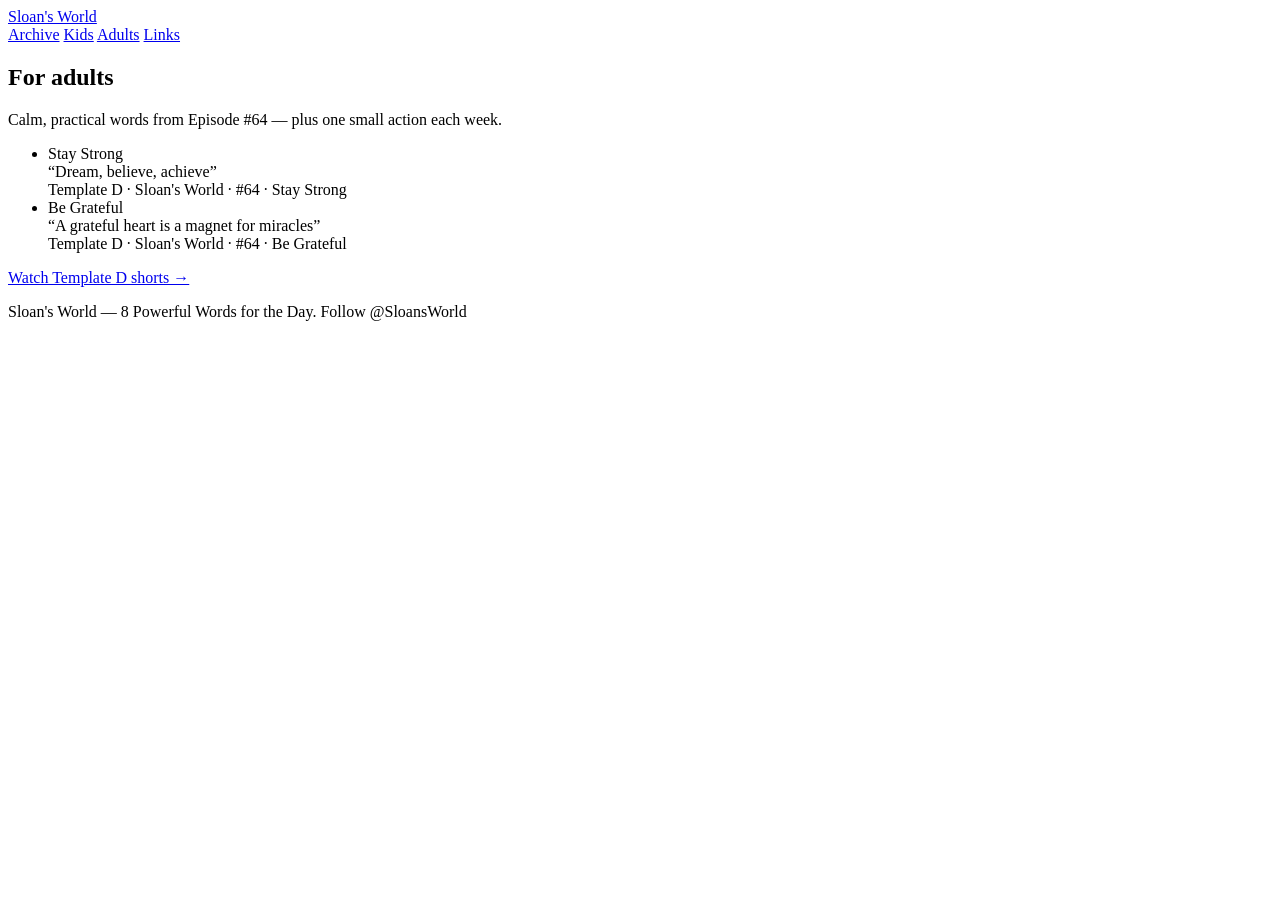
==== adults/index.html @ 8fab8da2 "Deploy Sloan's World static site Co-authored-by: Cursor <cursoragent@cursor.com>" ====
<!DOCTYPE html><html lang="en"> <head><meta charset="utf-8"><meta name="viewport" content="width=device-width, initial-scale=1"><meta name="description" content="Sloan's World — adult pause: stay strong, be grateful."><title>Adults · Sloan&#39;s World</title></head> <body> <header class="site-header"> <div class="inner"> <a class="logo" href="/sloans-world/">Sloan&#39;s World</a> <nav> <a href="/sloans-world/archive/">Archive</a> <a href="/sloans-world/kids/">Kids</a> <a href="/sloans-world/adults/">Adults</a> <a href="/sloans-world/hub/">Links</a> </nav> </div> </header> <main class="wrap">  <section class="hero"> <h1>For adults</h1> <p>Calm, practical words from Episode #64 — plus one small action each week.</p> </section> <ul class="word-list"> <li> <div class="headline">Stay Strong</div> <div class="quote">&ldquo;Dream, believe, achieve&rdquo;</div> <span class="tag">Template D · Sloan&#39;s World · #64 · Stay Strong</span> </li><li> <div class="headline">Be Grateful</div> <div class="quote">&ldquo;A grateful heart is a magnet for miracles&rdquo;</div> <span class="tag">Template D · Sloan&#39;s World · #64 · Be Grateful</span> </li> </ul> <p> <a href="/sloans-world/archive/64/">Watch Template D shorts →</a> </p>  </main> <footer class="wrap site-footer"> <p>Sloan&#39;s World — 8 Powerful Words for the Day. Follow @SloansWorld</p> </footer> </body></html>
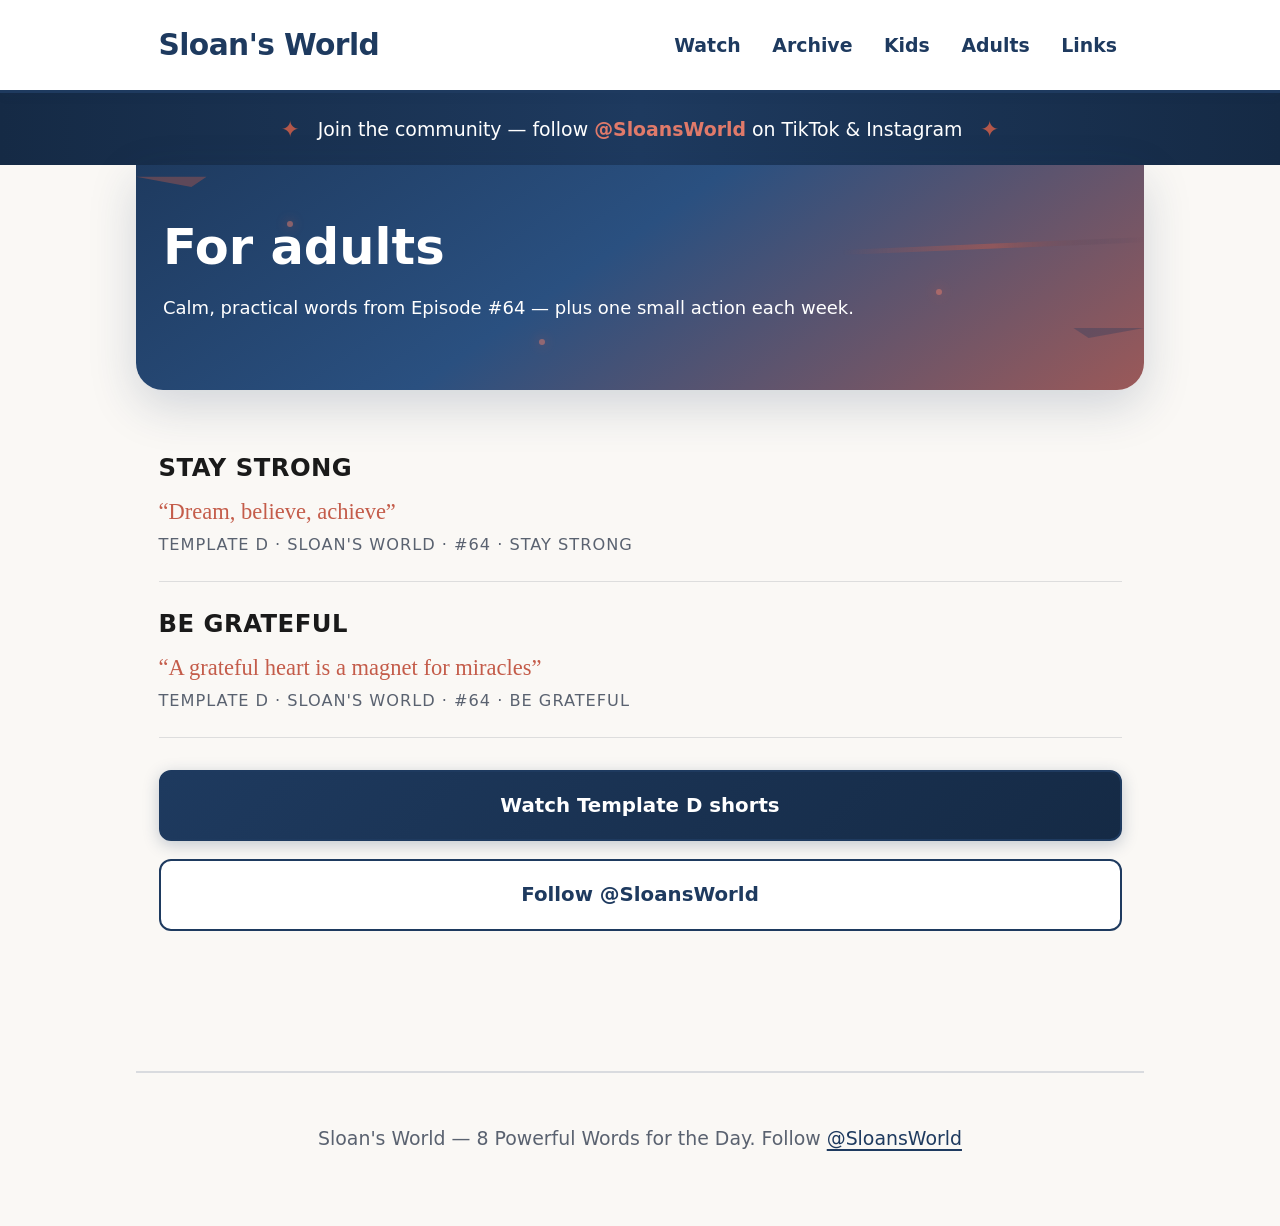
==== commit dc313b9c: "Deploy redesigned site (mobile-first video, influencer UI) Co-authored-by: Cursor <cursoragent@curso" ====
--- a/adults/index.html
+++ b/adults/index.html
@@ -1 +1,3 @@
-<!DOCTYPE html><html lang="en"> <head><meta charset="utf-8"><meta name="viewport" content="width=device-width, initial-scale=1"><meta name="description" content="Sloan's World — adult pause: stay strong, be grateful."><title>Adults · Sloan&#39;s World</title></head> <body> <header class="site-header"> <div class="inner"> <a class="logo" href="/sloans-world/">Sloan&#39;s World</a> <nav> <a href="/sloans-world/archive/">Archive</a> <a href="/sloans-world/kids/">Kids</a> <a href="/sloans-world/adults/">Adults</a> <a href="/sloans-world/hub/">Links</a> </nav> </div> </header> <main class="wrap">  <section class="hero"> <h1>For adults</h1> <p>Calm, practical words from Episode #64 — plus one small action each week.</p> </section> <ul class="word-list"> <li> <div class="headline">Stay Strong</div> <div class="quote">&ldquo;Dream, believe, achieve&rdquo;</div> <span class="tag">Template D · Sloan&#39;s World · #64 · Stay Strong</span> </li><li> <div class="headline">Be Grateful</div> <div class="quote">&ldquo;A grateful heart is a magnet for miracles&rdquo;</div> <span class="tag">Template D · Sloan&#39;s World · #64 · Be Grateful</span> </li> </ul> <p> <a href="/sloans-world/archive/64/">Watch Template D shorts →</a> </p>  </main> <footer class="wrap site-footer"> <p>Sloan&#39;s World — 8 Powerful Words for the Day. Follow @SloansWorld</p> </footer> </body></html>+<!DOCTYPE html><html lang="en"> <head><meta charset="utf-8"><meta name="viewport" content="width=device-width, initial-scale=1, viewport-fit=cover"><meta name="description" content="Sloan's World — adult pause: stay strong, be grateful."><meta name="theme-color" content="#1E3A5F"><title>Adults · Sloan&#39;s World</title><link rel="stylesheet" href="/_astro/adults.B_kPYeki.css"></head> <body> <header class="site-header"> <div class="inner"> <a class="logo" href="/">Sloan&#39;s World</a> <nav aria-label="Main"> <a href="/watch/">Watch</a> <a href="/archive/">Archive</a> <a href="/kids/">Kids</a> <a href="/adults/">Adults</a> <a href="/hub/">Links</a> </nav> </div> </header> <div class="social-proof"> <span class="social-proof__icon" aria-hidden="true">✦</span> <p class="social-proof__text">
+Join the community — follow <strong>@SloansWorld</strong> on TikTok &amp; Instagram
+</p> <span class="social-proof__icon" aria-hidden="true">✦</span> </div> <main class="wrap">  <div class="hero-banner"> <div class="hero-decor" aria-hidden="true"> <svg class="hero-decor__svg" viewBox="0 0 400 200" preserveAspectRatio="xMidYMid slice"> <defs> <linearGradient id="streakGrad" x1="0%" y1="0%" x2="100%" y2="0%"> <stop offset="0%" stop-color="#C45C4A" stop-opacity="0"></stop> <stop offset="50%" stop-color="#C45C4A" stop-opacity="0.85"></stop> <stop offset="100%" stop-color="#1E3A5F" stop-opacity="0"></stop> </linearGradient> </defs> <g class="hero-decor__streak hero-decor__streak--1"> <line x1="0" y1="40" x2="120" y2="38" stroke="url(#streakGrad)" stroke-width="3" stroke-linecap="round"></line> </g> <g class="hero-decor__streak hero-decor__streak--2"> <line x1="280" y1="90" x2="400" y2="85" stroke="url(#streakGrad)" stroke-width="2" stroke-linecap="round"></line> </g> <g class="hero-decor__streak hero-decor__streak--3"> <line x1="50" y1="150" x2="180" y2="148" stroke="url(#streakGrad)" stroke-width="2.5" stroke-linecap="round"></line> </g> <g class="hero-decor__jet hero-decor__jet--1"> <path d="M0 60 L28 60 L22 56 L28 60 L22 64 Z" fill="#C45C4A" opacity="0.7"></path> </g> <g class="hero-decor__jet hero-decor__jet--2"> <path d="M400 120 L372 120 L378 116 L372 120 L378 124 Z" fill="#1E3A5F" opacity="0.55"></path> </g> <g class="hero-decor__missile hero-decor__missile--1"> <ellipse cx="200" cy="30" rx="8" ry="3" fill="#C45C4A" opacity="0.5"></ellipse> <line x1="192" y1="30" x2="160" y2="32" stroke="#C45C4A" stroke-width="1.5" opacity="0.4"></line> </g> <g class="hero-decor__missile hero-decor__missile--2"> <ellipse cx="320" cy="170" rx="7" ry="2.5" fill="#1E3A5F" opacity="0.45"></ellipse> <line x1="313" y1="170" x2="285" y2="168" stroke="#1E3A5F" stroke-width="1.5" opacity="0.35"></line> </g> </svg> <span class="hero-decor__spark hero-decor__spark--1"></span> <span class="hero-decor__spark hero-decor__spark--2"></span> <span class="hero-decor__spark hero-decor__spark--3"></span> </div> <section class="hero"> <h1>For adults</h1> <p>Calm, practical words from Episode #64 — plus one small action each week.</p> </section> </div> <ul class="word-list"> <li> <div class="headline">Stay Strong</div> <div class="quote">&ldquo;Dream, believe, achieve&rdquo;</div> <span class="tag">Template D · Sloan&#39;s World · #64 · Stay Strong</span> </li><li> <div class="headline">Be Grateful</div> <div class="quote">&ldquo;A grateful heart is a magnet for miracles&rdquo;</div> <span class="tag">Template D · Sloan&#39;s World · #64 · Be Grateful</span> </li> </ul> <div class="btn-row"> <a class="btn btn-primary" href="/archive/64/">Watch Template D shorts</a> <a class="btn btn-secondary" href="/hub/">Follow @SloansWorld</a> </div>  </main> <footer class="wrap site-footer"> <p> Sloan&#39;s World — 8 Powerful Words for the Day. Follow  <a href="https://tiktok.com/@SloansWorld"> @SloansWorld </a> </p> </footer> </body></html>
--- a/_astro/adults.B_kPYeki.css
+++ b/_astro/adults.B_kPYeki.css
@@ -0,0 +1 @@
+:root{--navy: #1e3a5f;--navy-deep: #152a45;--coral: #c45c4a;--coral-light: #e07a6a;--board: #faf8f5;--ink: #1a1a1a;--muted: #5a6270;--white: #ffffff;--shadow: 0 8px 32px rgba(30, 58, 95, .12);--shadow-lg: 0 16px 48px rgba(30, 58, 95, .18);--font-sans: system-ui, -apple-system, "Segoe UI", Roboto, sans-serif;--font-hand: "Segoe Print", "Bradley Hand", cursive;--font-size-base: 1.125rem;--touch-min: 3rem;--video-max-w: min(100%, 28rem);--video-aspect: 9 / 16;--safe-top: env(safe-area-inset-top, 0px);--safe-bottom: env(safe-area-inset-bottom, 0px);--safe-left: env(safe-area-inset-left, 0px);--safe-right: env(safe-area-inset-right, 0px);--wrap-max: 56rem}*,*:before,*:after{box-sizing:border-box}html{font-family:var(--font-sans);font-size:var(--font-size-base);color:var(--ink);background:var(--board);line-height:1.6;-webkit-text-size-adjust:100%}body{margin:0;min-height:100vh;min-height:100dvh;padding-left:var(--safe-left);padding-right:var(--safe-right)}a{color:var(--navy);text-decoration-thickness:2px;text-underline-offset:4px}a:hover{color:var(--coral)}.wrap{max-width:var(--wrap-max);margin:0 auto;padding:1.75rem 1.25rem calc(3rem + var(--safe-bottom));padding-left:max(1.25rem,var(--safe-left));padding-right:max(1.25rem,var(--safe-right))}.site-header{position:sticky;top:0;z-index:100;padding-top:var(--safe-top);background:#ffffffeb;backdrop-filter:blur(12px);border-bottom:3px solid var(--navy);box-shadow:0 2px 12px #1e3a5f0f}.site-header .inner{max-width:var(--wrap-max);margin:0 auto;display:flex;flex-wrap:wrap;align-items:center;justify-content:space-between;gap:.75rem 1rem;padding:1rem 1.25rem;padding-left:max(1.25rem,var(--safe-left));padding-right:max(1.25rem,var(--safe-right))}.logo{font-size:clamp(1.35rem,4vw,1.65rem);font-weight:800;color:var(--navy);text-decoration:none;letter-spacing:-.02em}nav{display:flex;flex-wrap:wrap;gap:.5rem 1.25rem;font-size:1.05rem}nav a{text-decoration:none;font-weight:700;padding:.5rem .25rem;min-height:var(--touch-min);display:inline-flex;align-items:center}.social-proof{display:flex;align-items:center;justify-content:center;flex-wrap:wrap;gap:.75rem 1rem;padding:1rem 1.25rem;background:linear-gradient(90deg,var(--navy-deep),var(--navy),var(--navy-deep));color:var(--white);text-align:center;font-size:1.05rem}.social-proof__text{margin:0}.social-proof__text strong{color:var(--coral-light)}.social-proof__icon{font-size:1.25rem;color:var(--coral);opacity:.9}.hero-banner{position:relative;overflow:hidden;margin:-1.75rem -1.25rem 2rem;margin-left:calc(-1*max(1.25rem,var(--safe-left)));margin-right:calc(-1*max(1.25rem,var(--safe-right)));padding:2.5rem 1.5rem 2.75rem;background:linear-gradient(145deg,var(--navy) 0%,#2a5080 45%,var(--coral) 120%);color:var(--white);border-radius:0 0 1.5rem 1.5rem;box-shadow:var(--shadow-lg)}.hero-banner .hero h1,.hero-banner h1{font-size:clamp(2rem,6vw,2.75rem);margin:.5rem 0 .35rem;color:var(--white);line-height:1.15;font-weight:800}.hero-banner .tag,.hero-banner .episode-badge{color:#ffffffeb}.hero-banner .episode-badge{background:var(--coral);font-size:.95rem;padding:.35rem .85rem}.hero{margin:2rem 0;position:relative;z-index:1}.hero h1{font-size:clamp(1.85rem,5vw,2.5rem);color:var(--navy);margin:0 0 .5rem;font-weight:800;line-height:1.2}.hero-banner .hero{margin:0}.hero-decor{position:absolute;inset:0;pointer-events:none;opacity:.55}.hero-decor__svg{width:100%;height:100%}.hero-decor__streak--1{animation:streak-drift 8s ease-in-out infinite}.hero-decor__streak--2{animation:streak-drift 11s ease-in-out infinite reverse}.hero-decor__streak--3{animation:streak-drift 9s ease-in-out infinite 1s}.hero-decor__jet--1{animation:jet-fly 14s linear infinite}.hero-decor__jet--2{animation:jet-fly-rev 18s linear infinite}.hero-decor__missile--1{animation:missile-glide 12s ease-in-out infinite}.hero-decor__missile--2{animation:missile-glide 15s ease-in-out infinite 2s reverse}.hero-decor__spark{position:absolute;width:6px;height:6px;border-radius:50%;background:var(--coral-light);box-shadow:0 0 12px var(--coral)}.hero-decor__spark--1{top:25%;left:15%;animation:spark-pulse 3s ease-in-out infinite}.hero-decor__spark--2{top:55%;right:20%;animation:spark-pulse 4s ease-in-out infinite .5s}.hero-decor__spark--3{bottom:20%;left:40%;animation:spark-pulse 3.5s ease-in-out infinite 1s}@keyframes streak-drift{0%,to{transform:translate(0);opacity:.4}50%{transform:translate(24px);opacity:1}}@keyframes jet-fly{0%{transform:translate(-40px)}to{transform:translate(440px)}}@keyframes jet-fly-rev{0%{transform:translate(40px)}to{transform:translate(-440px)}}@keyframes missile-glide{0%,to{transform:translate(0) rotate(0)}50%{transform:translate(30px,-8px) rotate(2deg)}}@keyframes spark-pulse{0%,to{opacity:.3;transform:scale(.8)}50%{opacity:1;transform:scale(1.2)}}@media(prefers-reduced-motion:reduce){.hero-decor__streak,.hero-decor__jet,.hero-decor__missile,.hero-decor__spark{animation:none!important}}.episode-badge{display:inline-block;background:var(--navy);color:#fff;padding:.35rem .85rem;border-radius:6px;font-size:.95rem;font-weight:700;letter-spacing:.04em}.section-gradient{background:linear-gradient(180deg,var(--white) 0%,var(--board) 100%);margin:2rem -1.25rem;margin-left:calc(-1*max(1.25rem,var(--safe-left)));margin-right:calc(-1*max(1.25rem,var(--safe-right)));padding:2rem max(1.25rem,var(--safe-left));border-radius:1rem}.episode-grid{display:grid;grid-template-columns:1fr;gap:1.25rem;margin:1.5rem 0;list-style:none;padding:0}@media(min-width:390px){.episode-grid{grid-template-columns:repeat(auto-fill,minmax(min(100%,18rem),1fr))}}.episode-card{background:var(--white);border-radius:14px;border:2px solid rgba(30,58,95,.12);box-shadow:var(--shadow);padding:1.35rem 1.25rem;transition:transform .2s ease,box-shadow .2s ease}.episode-card:hover{transform:translateY(-3px);box-shadow:var(--shadow-lg);border-color:var(--coral)}.episode-card a{text-decoration:none;font-size:1.2rem}.episode-card .tag{margin-top:.5rem;font-size:.9rem}.board-img{width:100%;border-radius:14px;border:4px solid var(--navy);background:#e8e4df;min-height:220px;object-fit:cover;box-shadow:var(--shadow)}.video-frame{margin:0 auto 1.75rem;max-width:var(--video-max-w)}.video-frame__aspect{position:relative;width:100%;aspect-ratio:var(--video-aspect);max-height:min(85dvh,calc(100dvh - var(--safe-top) - var(--safe-bottom) - 8rem));margin:0 auto;border-radius:16px;overflow:hidden;border:4px solid var(--navy);background:#0a0a0a;box-shadow:var(--shadow-lg)}.video-frame__video{position:absolute;inset:0;width:100%;height:100%;object-fit:contain}.video-frame[data-fit=cover] .video-frame__video{object-fit:cover}.video-frame__caption{margin-top:.75rem;text-align:center;font-size:1.05rem;font-weight:700;color:var(--navy)}.shorts-grid{display:grid;grid-template-columns:1fr;gap:1.5rem;margin-top:1.25rem}@media(min-width:390px){.shorts-grid{grid-template-columns:repeat(auto-fill,minmax(min(100%,16rem),1fr))}}@media(min-width:768px){.video-frame{max-width:min(28rem,100%)}}.word-list{list-style:none;padding:0;margin:1.5rem 0}.word-list li{padding:1.25rem 0;border-bottom:1px solid #ddd}.word-list .headline{font-size:1.35rem;font-weight:800;text-transform:uppercase;color:var(--ink);letter-spacing:.02em}.word-list .quote{font-family:var(--font-hand);color:var(--coral);font-size:1.25rem;margin-top:.35rem}.tag{font-size:.9rem;text-transform:uppercase;letter-spacing:.06em;color:var(--muted)}h2{font-size:clamp(1.4rem,4vw,1.75rem);color:var(--navy);margin-top:2rem}.btn-row{display:flex;flex-direction:column;gap:1rem;margin:1.75rem 0}.btn{display:flex;align-items:center;justify-content:center;text-align:center;padding:1rem 1.25rem;min-height:var(--touch-min);border-radius:12px;font-weight:700;font-size:1.1rem;text-decoration:none;border:2px solid var(--navy);transition:transform .15s ease,background .15s ease}.btn:active{transform:scale(.98)}.btn-primary{background:linear-gradient(135deg,var(--navy),var(--navy-deep));color:#fff;border-color:var(--navy);box-shadow:0 4px 16px #1e3a5f40}.btn-primary:hover{background:var(--coral);border-color:var(--coral);color:#fff}.btn-secondary{background:#fff;color:var(--navy)}.btn-secondary:hover{background:var(--board);color:var(--coral)}.hub .btn{font-size:1.12rem}.hub-links{display:flex;flex-direction:column;gap:1rem}.hub-links .btn:before{margin-right:.5rem;font-size:1.35rem}.hub-links .btn--watch:before{content:"▶"}.hub-links .btn--social:before{content:"★"}footer.site-footer{margin-top:3rem;padding-top:1.75rem;border-top:2px solid rgba(30,58,95,.15);font-size:1.05rem;color:var(--muted);text-align:center}.community{font-style:italic;background:#fff;padding:1.5rem 1.35rem;border-left:5px solid var(--coral);margin:1.75rem 0;border-radius:0 12px 12px 0;font-size:1.12rem;box-shadow:var(--shadow)}@media(min-width:390px)and (max-width:430px){:root{--font-size-base: 1.125rem}.video-frame__aspect{max-height:min(78dvh,720px)}}
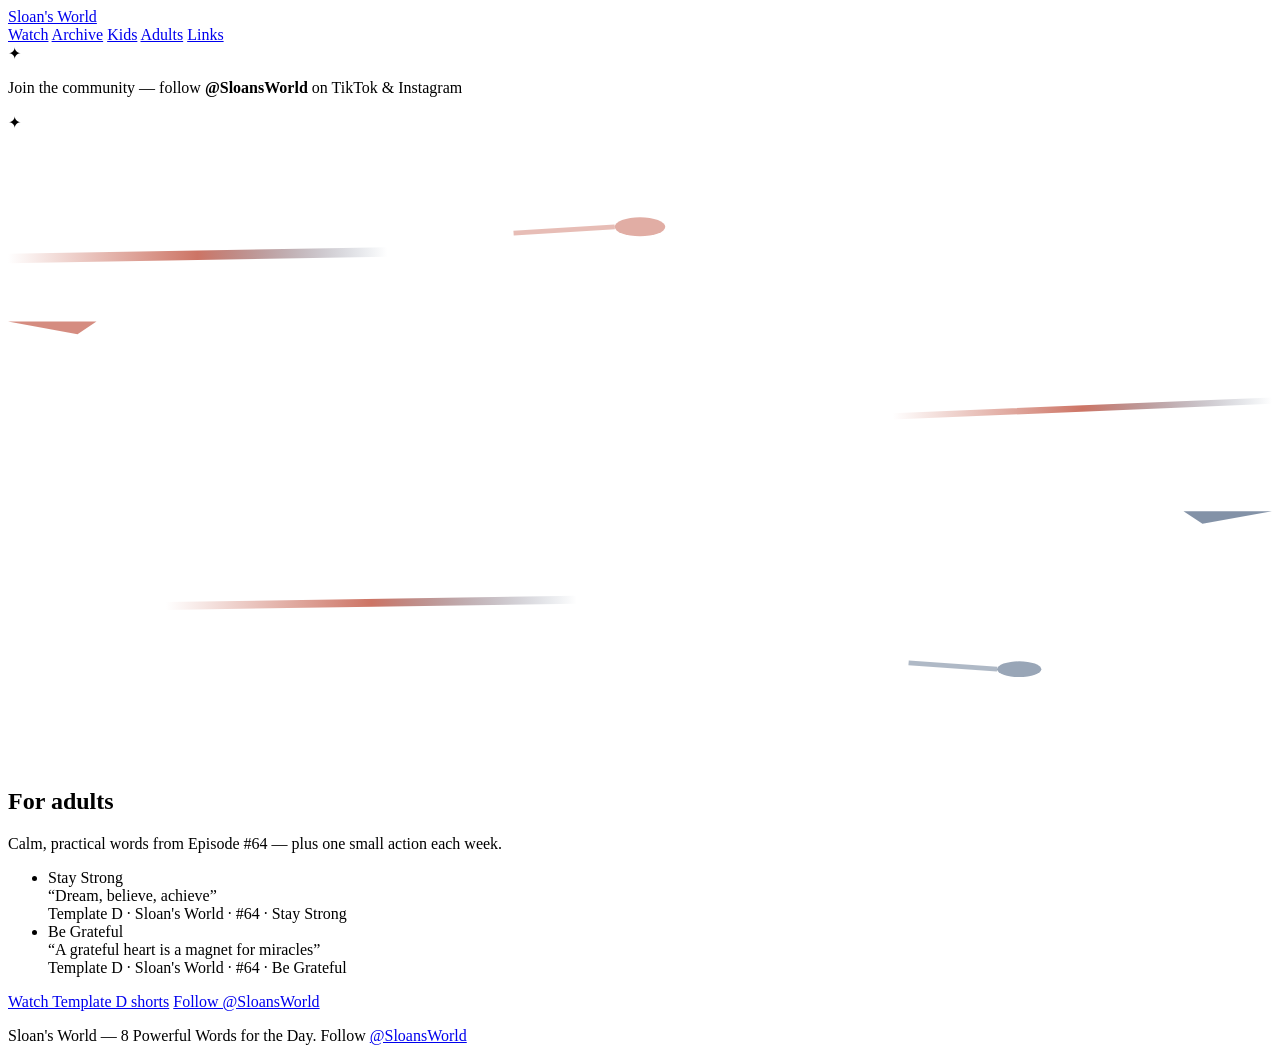
==== commit f11b37bb: "Rebuild static site with Episode 64 video assets on GitHub Pages paths." ====
--- a/adults/index.html
+++ b/adults/index.html
@@ -1,3 +1,3 @@
-<!DOCTYPE html><html lang="en"> <head><meta charset="utf-8"><meta name="viewport" content="width=device-width, initial-scale=1, viewport-fit=cover"><meta name="description" content="Sloan's World — adult pause: stay strong, be grateful."><meta name="theme-color" content="#1E3A5F"><title>Adults · Sloan&#39;s World</title><link rel="stylesheet" href="/_astro/adults.B_kPYeki.css"></head> <body> <header class="site-header"> <div class="inner"> <a class="logo" href="/">Sloan&#39;s World</a> <nav aria-label="Main"> <a href="/watch/">Watch</a> <a href="/archive/">Archive</a> <a href="/kids/">Kids</a> <a href="/adults/">Adults</a> <a href="/hub/">Links</a> </nav> </div> </header> <div class="social-proof"> <span class="social-proof__icon" aria-hidden="true">✦</span> <p class="social-proof__text">
+<!DOCTYPE html><html lang="en"> <head><meta charset="utf-8"><meta name="viewport" content="width=device-width, initial-scale=1, viewport-fit=cover"><meta name="description" content="Sloan's World — adult pause: stay strong, be grateful."><meta name="theme-color" content="#1E3A5F"><title>Adults · Sloan&#39;s World</title><link rel="stylesheet" href="/sloans-world/_astro/adults.B_kPYeki.css"></head> <body> <header class="site-header"> <div class="inner"> <a class="logo" href="/sloans-world/">Sloan&#39;s World</a> <nav aria-label="Main"> <a href="/sloans-world/watch/">Watch</a> <a href="/sloans-world/archive/">Archive</a> <a href="/sloans-world/kids/">Kids</a> <a href="/sloans-world/adults/">Adults</a> <a href="/sloans-world/hub/">Links</a> </nav> </div> </header> <div class="social-proof"> <span class="social-proof__icon" aria-hidden="true">✦</span> <p class="social-proof__text">
 Join the community — follow <strong>@SloansWorld</strong> on TikTok &amp; Instagram
-</p> <span class="social-proof__icon" aria-hidden="true">✦</span> </div> <main class="wrap">  <div class="hero-banner"> <div class="hero-decor" aria-hidden="true"> <svg class="hero-decor__svg" viewBox="0 0 400 200" preserveAspectRatio="xMidYMid slice"> <defs> <linearGradient id="streakGrad" x1="0%" y1="0%" x2="100%" y2="0%"> <stop offset="0%" stop-color="#C45C4A" stop-opacity="0"></stop> <stop offset="50%" stop-color="#C45C4A" stop-opacity="0.85"></stop> <stop offset="100%" stop-color="#1E3A5F" stop-opacity="0"></stop> </linearGradient> </defs> <g class="hero-decor__streak hero-decor__streak--1"> <line x1="0" y1="40" x2="120" y2="38" stroke="url(#streakGrad)" stroke-width="3" stroke-linecap="round"></line> </g> <g class="hero-decor__streak hero-decor__streak--2"> <line x1="280" y1="90" x2="400" y2="85" stroke="url(#streakGrad)" stroke-width="2" stroke-linecap="round"></line> </g> <g class="hero-decor__streak hero-decor__streak--3"> <line x1="50" y1="150" x2="180" y2="148" stroke="url(#streakGrad)" stroke-width="2.5" stroke-linecap="round"></line> </g> <g class="hero-decor__jet hero-decor__jet--1"> <path d="M0 60 L28 60 L22 56 L28 60 L22 64 Z" fill="#C45C4A" opacity="0.7"></path> </g> <g class="hero-decor__jet hero-decor__jet--2"> <path d="M400 120 L372 120 L378 116 L372 120 L378 124 Z" fill="#1E3A5F" opacity="0.55"></path> </g> <g class="hero-decor__missile hero-decor__missile--1"> <ellipse cx="200" cy="30" rx="8" ry="3" fill="#C45C4A" opacity="0.5"></ellipse> <line x1="192" y1="30" x2="160" y2="32" stroke="#C45C4A" stroke-width="1.5" opacity="0.4"></line> </g> <g class="hero-decor__missile hero-decor__missile--2"> <ellipse cx="320" cy="170" rx="7" ry="2.5" fill="#1E3A5F" opacity="0.45"></ellipse> <line x1="313" y1="170" x2="285" y2="168" stroke="#1E3A5F" stroke-width="1.5" opacity="0.35"></line> </g> </svg> <span class="hero-decor__spark hero-decor__spark--1"></span> <span class="hero-decor__spark hero-decor__spark--2"></span> <span class="hero-decor__spark hero-decor__spark--3"></span> </div> <section class="hero"> <h1>For adults</h1> <p>Calm, practical words from Episode #64 — plus one small action each week.</p> </section> </div> <ul class="word-list"> <li> <div class="headline">Stay Strong</div> <div class="quote">&ldquo;Dream, believe, achieve&rdquo;</div> <span class="tag">Template D · Sloan&#39;s World · #64 · Stay Strong</span> </li><li> <div class="headline">Be Grateful</div> <div class="quote">&ldquo;A grateful heart is a magnet for miracles&rdquo;</div> <span class="tag">Template D · Sloan&#39;s World · #64 · Be Grateful</span> </li> </ul> <div class="btn-row"> <a class="btn btn-primary" href="/archive/64/">Watch Template D shorts</a> <a class="btn btn-secondary" href="/hub/">Follow @SloansWorld</a> </div>  </main> <footer class="wrap site-footer"> <p> Sloan&#39;s World — 8 Powerful Words for the Day. Follow  <a href="https://tiktok.com/@SloansWorld"> @SloansWorld </a> </p> </footer> </body></html>+</p> <span class="social-proof__icon" aria-hidden="true">✦</span> </div> <main class="wrap">  <div class="hero-banner"> <div class="hero-decor" aria-hidden="true"> <svg class="hero-decor__svg" viewBox="0 0 400 200" preserveAspectRatio="xMidYMid slice"> <defs> <linearGradient id="streakGrad" x1="0%" y1="0%" x2="100%" y2="0%"> <stop offset="0%" stop-color="#C45C4A" stop-opacity="0"></stop> <stop offset="50%" stop-color="#C45C4A" stop-opacity="0.85"></stop> <stop offset="100%" stop-color="#1E3A5F" stop-opacity="0"></stop> </linearGradient> </defs> <g class="hero-decor__streak hero-decor__streak--1"> <line x1="0" y1="40" x2="120" y2="38" stroke="url(#streakGrad)" stroke-width="3" stroke-linecap="round"></line> </g> <g class="hero-decor__streak hero-decor__streak--2"> <line x1="280" y1="90" x2="400" y2="85" stroke="url(#streakGrad)" stroke-width="2" stroke-linecap="round"></line> </g> <g class="hero-decor__streak hero-decor__streak--3"> <line x1="50" y1="150" x2="180" y2="148" stroke="url(#streakGrad)" stroke-width="2.5" stroke-linecap="round"></line> </g> <g class="hero-decor__jet hero-decor__jet--1"> <path d="M0 60 L28 60 L22 56 L28 60 L22 64 Z" fill="#C45C4A" opacity="0.7"></path> </g> <g class="hero-decor__jet hero-decor__jet--2"> <path d="M400 120 L372 120 L378 116 L372 120 L378 124 Z" fill="#1E3A5F" opacity="0.55"></path> </g> <g class="hero-decor__missile hero-decor__missile--1"> <ellipse cx="200" cy="30" rx="8" ry="3" fill="#C45C4A" opacity="0.5"></ellipse> <line x1="192" y1="30" x2="160" y2="32" stroke="#C45C4A" stroke-width="1.5" opacity="0.4"></line> </g> <g class="hero-decor__missile hero-decor__missile--2"> <ellipse cx="320" cy="170" rx="7" ry="2.5" fill="#1E3A5F" opacity="0.45"></ellipse> <line x1="313" y1="170" x2="285" y2="168" stroke="#1E3A5F" stroke-width="1.5" opacity="0.35"></line> </g> </svg> <span class="hero-decor__spark hero-decor__spark--1"></span> <span class="hero-decor__spark hero-decor__spark--2"></span> <span class="hero-decor__spark hero-decor__spark--3"></span> </div> <section class="hero"> <h1>For adults</h1> <p>Calm, practical words from Episode #64 — plus one small action each week.</p> </section> </div> <ul class="word-list"> <li> <div class="headline">Stay Strong</div> <div class="quote">&ldquo;Dream, believe, achieve&rdquo;</div> <span class="tag">Template D · Sloan&#39;s World · #64 · Stay Strong</span> </li><li> <div class="headline">Be Grateful</div> <div class="quote">&ldquo;A grateful heart is a magnet for miracles&rdquo;</div> <span class="tag">Template D · Sloan&#39;s World · #64 · Be Grateful</span> </li> </ul> <div class="btn-row"> <a class="btn btn-primary" href="/sloans-world/archive/64/">Watch Template D shorts</a> <a class="btn btn-secondary" href="/sloans-world/hub/">Follow @SloansWorld</a> </div>  </main> <footer class="wrap site-footer"> <p> Sloan&#39;s World — 8 Powerful Words for the Day. Follow  <a href="https://tiktok.com/@SloansWorld"> @SloansWorld </a> </p> </footer> </body></html>
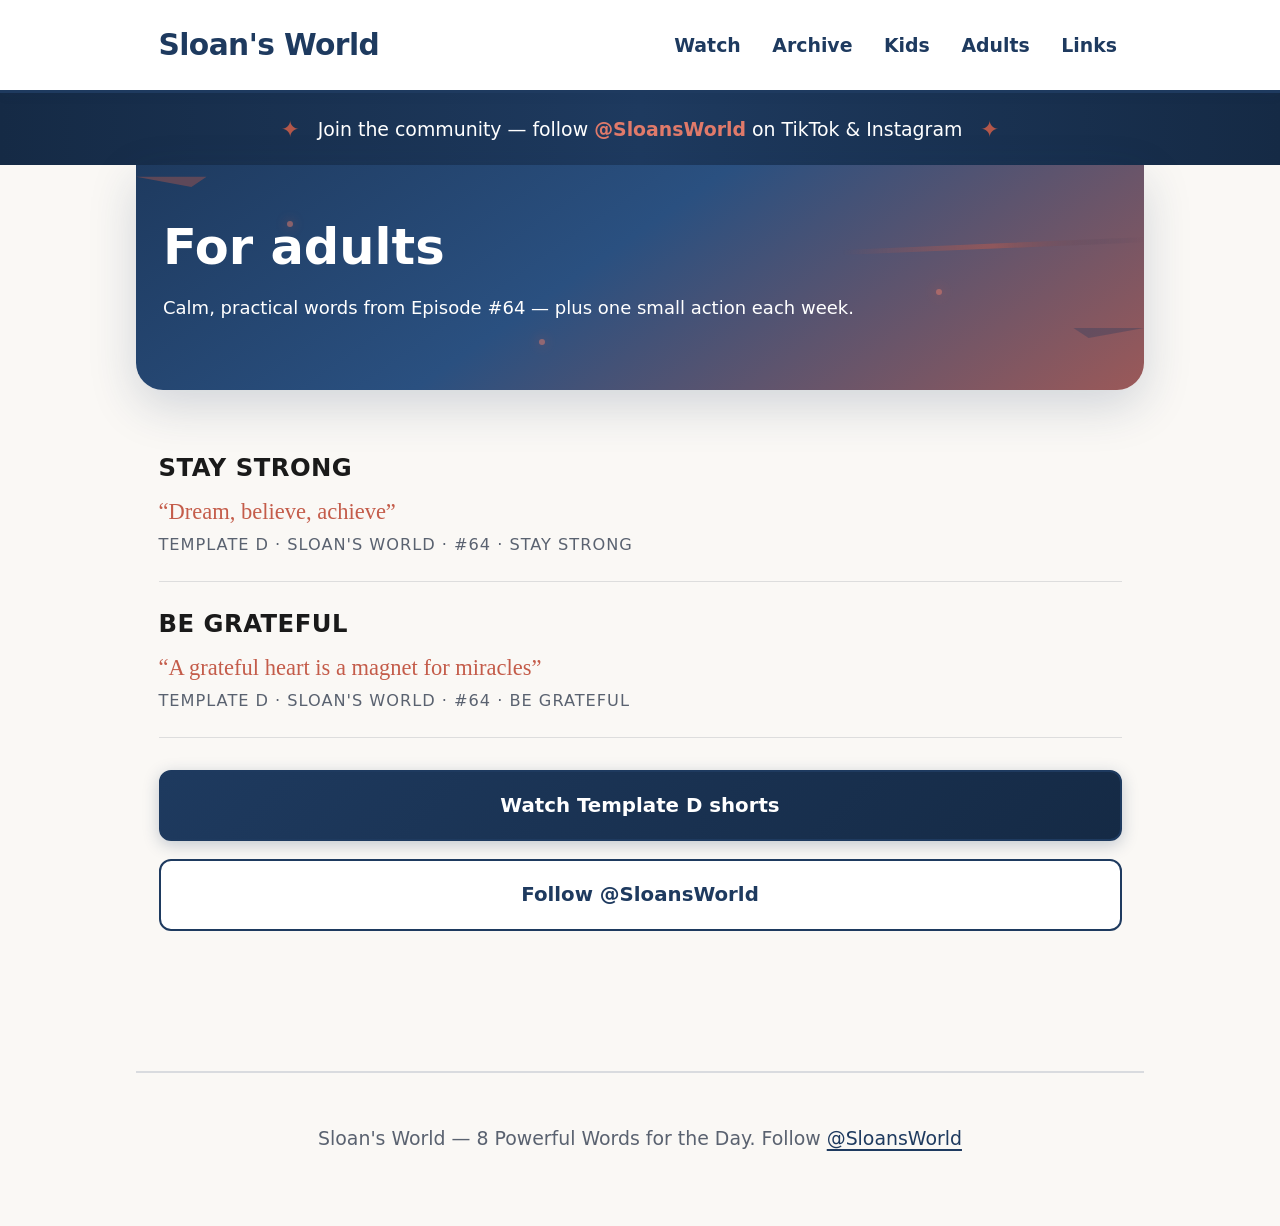
==== commit e7c6223d: "Rebuild archive 64 with CDN board hero image" ====
--- a/adults/index.html
+++ b/adults/index.html
@@ -1,3 +1,3 @@
-<!DOCTYPE html><html lang="en"> <head><meta charset="utf-8"><meta name="viewport" content="width=device-width, initial-scale=1, viewport-fit=cover"><meta name="description" content="Sloan's World — adult pause: stay strong, be grateful."><meta name="theme-color" content="#1E3A5F"><title>Adults · Sloan&#39;s World</title><link rel="stylesheet" href="/sloans-world/_astro/adults.B_kPYeki.css"></head> <body> <header class="site-header"> <div class="inner"> <a class="logo" href="/sloans-world/">Sloan&#39;s World</a> <nav aria-label="Main"> <a href="/sloans-world/watch/">Watch</a> <a href="/sloans-world/archive/">Archive</a> <a href="/sloans-world/kids/">Kids</a> <a href="/sloans-world/adults/">Adults</a> <a href="/sloans-world/hub/">Links</a> </nav> </div> </header> <div class="social-proof"> <span class="social-proof__icon" aria-hidden="true">✦</span> <p class="social-proof__text">
+<!DOCTYPE html><html lang="en"> <head><meta charset="utf-8"><meta name="viewport" content="width=device-width, initial-scale=1, viewport-fit=cover"><meta name="description" content="Sloan's World — adult pause: stay strong, be grateful."><meta name="theme-color" content="#1E3A5F"><title>Adults · Sloan&#39;s World</title><link rel="stylesheet" href="/_astro/adults.B_kPYeki.css"></head> <body> <header class="site-header"> <div class="inner"> <a class="logo" href="/">Sloan&#39;s World</a> <nav aria-label="Main"> <a href="/watch/">Watch</a> <a href="/archive/">Archive</a> <a href="/kids/">Kids</a> <a href="/adults/">Adults</a> <a href="/hub/">Links</a> </nav> </div> </header> <div class="social-proof"> <span class="social-proof__icon" aria-hidden="true">✦</span> <p class="social-proof__text">
 Join the community — follow <strong>@SloansWorld</strong> on TikTok &amp; Instagram
-</p> <span class="social-proof__icon" aria-hidden="true">✦</span> </div> <main class="wrap">  <div class="hero-banner"> <div class="hero-decor" aria-hidden="true"> <svg class="hero-decor__svg" viewBox="0 0 400 200" preserveAspectRatio="xMidYMid slice"> <defs> <linearGradient id="streakGrad" x1="0%" y1="0%" x2="100%" y2="0%"> <stop offset="0%" stop-color="#C45C4A" stop-opacity="0"></stop> <stop offset="50%" stop-color="#C45C4A" stop-opacity="0.85"></stop> <stop offset="100%" stop-color="#1E3A5F" stop-opacity="0"></stop> </linearGradient> </defs> <g class="hero-decor__streak hero-decor__streak--1"> <line x1="0" y1="40" x2="120" y2="38" stroke="url(#streakGrad)" stroke-width="3" stroke-linecap="round"></line> </g> <g class="hero-decor__streak hero-decor__streak--2"> <line x1="280" y1="90" x2="400" y2="85" stroke="url(#streakGrad)" stroke-width="2" stroke-linecap="round"></line> </g> <g class="hero-decor__streak hero-decor__streak--3"> <line x1="50" y1="150" x2="180" y2="148" stroke="url(#streakGrad)" stroke-width="2.5" stroke-linecap="round"></line> </g> <g class="hero-decor__jet hero-decor__jet--1"> <path d="M0 60 L28 60 L22 56 L28 60 L22 64 Z" fill="#C45C4A" opacity="0.7"></path> </g> <g class="hero-decor__jet hero-decor__jet--2"> <path d="M400 120 L372 120 L378 116 L372 120 L378 124 Z" fill="#1E3A5F" opacity="0.55"></path> </g> <g class="hero-decor__missile hero-decor__missile--1"> <ellipse cx="200" cy="30" rx="8" ry="3" fill="#C45C4A" opacity="0.5"></ellipse> <line x1="192" y1="30" x2="160" y2="32" stroke="#C45C4A" stroke-width="1.5" opacity="0.4"></line> </g> <g class="hero-decor__missile hero-decor__missile--2"> <ellipse cx="320" cy="170" rx="7" ry="2.5" fill="#1E3A5F" opacity="0.45"></ellipse> <line x1="313" y1="170" x2="285" y2="168" stroke="#1E3A5F" stroke-width="1.5" opacity="0.35"></line> </g> </svg> <span class="hero-decor__spark hero-decor__spark--1"></span> <span class="hero-decor__spark hero-decor__spark--2"></span> <span class="hero-decor__spark hero-decor__spark--3"></span> </div> <section class="hero"> <h1>For adults</h1> <p>Calm, practical words from Episode #64 — plus one small action each week.</p> </section> </div> <ul class="word-list"> <li> <div class="headline">Stay Strong</div> <div class="quote">&ldquo;Dream, believe, achieve&rdquo;</div> <span class="tag">Template D · Sloan&#39;s World · #64 · Stay Strong</span> </li><li> <div class="headline">Be Grateful</div> <div class="quote">&ldquo;A grateful heart is a magnet for miracles&rdquo;</div> <span class="tag">Template D · Sloan&#39;s World · #64 · Be Grateful</span> </li> </ul> <div class="btn-row"> <a class="btn btn-primary" href="/sloans-world/archive/64/">Watch Template D shorts</a> <a class="btn btn-secondary" href="/sloans-world/hub/">Follow @SloansWorld</a> </div>  </main> <footer class="wrap site-footer"> <p> Sloan&#39;s World — 8 Powerful Words for the Day. Follow  <a href="https://tiktok.com/@SloansWorld"> @SloansWorld </a> </p> </footer> </body></html>+</p> <span class="social-proof__icon" aria-hidden="true">✦</span> </div> <main class="wrap">  <div class="hero-banner"> <div class="hero-decor" aria-hidden="true"> <svg class="hero-decor__svg" viewBox="0 0 400 200" preserveAspectRatio="xMidYMid slice"> <defs> <linearGradient id="streakGrad" x1="0%" y1="0%" x2="100%" y2="0%"> <stop offset="0%" stop-color="#C45C4A" stop-opacity="0"></stop> <stop offset="50%" stop-color="#C45C4A" stop-opacity="0.85"></stop> <stop offset="100%" stop-color="#1E3A5F" stop-opacity="0"></stop> </linearGradient> </defs> <g class="hero-decor__streak hero-decor__streak--1"> <line x1="0" y1="40" x2="120" y2="38" stroke="url(#streakGrad)" stroke-width="3" stroke-linecap="round"></line> </g> <g class="hero-decor__streak hero-decor__streak--2"> <line x1="280" y1="90" x2="400" y2="85" stroke="url(#streakGrad)" stroke-width="2" stroke-linecap="round"></line> </g> <g class="hero-decor__streak hero-decor__streak--3"> <line x1="50" y1="150" x2="180" y2="148" stroke="url(#streakGrad)" stroke-width="2.5" stroke-linecap="round"></line> </g> <g class="hero-decor__jet hero-decor__jet--1"> <path d="M0 60 L28 60 L22 56 L28 60 L22 64 Z" fill="#C45C4A" opacity="0.7"></path> </g> <g class="hero-decor__jet hero-decor__jet--2"> <path d="M400 120 L372 120 L378 116 L372 120 L378 124 Z" fill="#1E3A5F" opacity="0.55"></path> </g> <g class="hero-decor__missile hero-decor__missile--1"> <ellipse cx="200" cy="30" rx="8" ry="3" fill="#C45C4A" opacity="0.5"></ellipse> <line x1="192" y1="30" x2="160" y2="32" stroke="#C45C4A" stroke-width="1.5" opacity="0.4"></line> </g> <g class="hero-decor__missile hero-decor__missile--2"> <ellipse cx="320" cy="170" rx="7" ry="2.5" fill="#1E3A5F" opacity="0.45"></ellipse> <line x1="313" y1="170" x2="285" y2="168" stroke="#1E3A5F" stroke-width="1.5" opacity="0.35"></line> </g> </svg> <span class="hero-decor__spark hero-decor__spark--1"></span> <span class="hero-decor__spark hero-decor__spark--2"></span> <span class="hero-decor__spark hero-decor__spark--3"></span> </div> <section class="hero"> <h1>For adults</h1> <p>Calm, practical words from Episode #64 — plus one small action each week.</p> </section> </div> <ul class="word-list"> <li> <div class="headline">Stay Strong</div> <div class="quote">&ldquo;Dream, believe, achieve&rdquo;</div> <span class="tag">Template D · Sloan&#39;s World · #64 · Stay Strong</span> </li><li> <div class="headline">Be Grateful</div> <div class="quote">&ldquo;A grateful heart is a magnet for miracles&rdquo;</div> <span class="tag">Template D · Sloan&#39;s World · #64 · Be Grateful</span> </li> </ul> <div class="btn-row"> <a class="btn btn-primary" href="/archive/64/">Watch Template D shorts</a> <a class="btn btn-secondary" href="/hub/">Follow @SloansWorld</a> </div>  </main> <footer class="wrap site-footer"> <p> Sloan&#39;s World — 8 Powerful Words for the Day. Follow  <a href="https://tiktok.com/@SloansWorld"> @SloansWorld </a> </p> </footer> </body></html>
--- a/_astro/adults.B_kPYeki.css
+++ b/_astro/adults.B_kPYeki.css
@@ -0,0 +1 @@
+:root{--navy: #1e3a5f;--navy-deep: #152a45;--coral: #c45c4a;--coral-light: #e07a6a;--board: #faf8f5;--ink: #1a1a1a;--muted: #5a6270;--white: #ffffff;--shadow: 0 8px 32px rgba(30, 58, 95, .12);--shadow-lg: 0 16px 48px rgba(30, 58, 95, .18);--font-sans: system-ui, -apple-system, "Segoe UI", Roboto, sans-serif;--font-hand: "Segoe Print", "Bradley Hand", cursive;--font-size-base: 1.125rem;--touch-min: 3rem;--video-max-w: min(100%, 28rem);--video-aspect: 9 / 16;--safe-top: env(safe-area-inset-top, 0px);--safe-bottom: env(safe-area-inset-bottom, 0px);--safe-left: env(safe-area-inset-left, 0px);--safe-right: env(safe-area-inset-right, 0px);--wrap-max: 56rem}*,*:before,*:after{box-sizing:border-box}html{font-family:var(--font-sans);font-size:var(--font-size-base);color:var(--ink);background:var(--board);line-height:1.6;-webkit-text-size-adjust:100%}body{margin:0;min-height:100vh;min-height:100dvh;padding-left:var(--safe-left);padding-right:var(--safe-right)}a{color:var(--navy);text-decoration-thickness:2px;text-underline-offset:4px}a:hover{color:var(--coral)}.wrap{max-width:var(--wrap-max);margin:0 auto;padding:1.75rem 1.25rem calc(3rem + var(--safe-bottom));padding-left:max(1.25rem,var(--safe-left));padding-right:max(1.25rem,var(--safe-right))}.site-header{position:sticky;top:0;z-index:100;padding-top:var(--safe-top);background:#ffffffeb;backdrop-filter:blur(12px);border-bottom:3px solid var(--navy);box-shadow:0 2px 12px #1e3a5f0f}.site-header .inner{max-width:var(--wrap-max);margin:0 auto;display:flex;flex-wrap:wrap;align-items:center;justify-content:space-between;gap:.75rem 1rem;padding:1rem 1.25rem;padding-left:max(1.25rem,var(--safe-left));padding-right:max(1.25rem,var(--safe-right))}.logo{font-size:clamp(1.35rem,4vw,1.65rem);font-weight:800;color:var(--navy);text-decoration:none;letter-spacing:-.02em}nav{display:flex;flex-wrap:wrap;gap:.5rem 1.25rem;font-size:1.05rem}nav a{text-decoration:none;font-weight:700;padding:.5rem .25rem;min-height:var(--touch-min);display:inline-flex;align-items:center}.social-proof{display:flex;align-items:center;justify-content:center;flex-wrap:wrap;gap:.75rem 1rem;padding:1rem 1.25rem;background:linear-gradient(90deg,var(--navy-deep),var(--navy),var(--navy-deep));color:var(--white);text-align:center;font-size:1.05rem}.social-proof__text{margin:0}.social-proof__text strong{color:var(--coral-light)}.social-proof__icon{font-size:1.25rem;color:var(--coral);opacity:.9}.hero-banner{position:relative;overflow:hidden;margin:-1.75rem -1.25rem 2rem;margin-left:calc(-1*max(1.25rem,var(--safe-left)));margin-right:calc(-1*max(1.25rem,var(--safe-right)));padding:2.5rem 1.5rem 2.75rem;background:linear-gradient(145deg,var(--navy) 0%,#2a5080 45%,var(--coral) 120%);color:var(--white);border-radius:0 0 1.5rem 1.5rem;box-shadow:var(--shadow-lg)}.hero-banner .hero h1,.hero-banner h1{font-size:clamp(2rem,6vw,2.75rem);margin:.5rem 0 .35rem;color:var(--white);line-height:1.15;font-weight:800}.hero-banner .tag,.hero-banner .episode-badge{color:#ffffffeb}.hero-banner .episode-badge{background:var(--coral);font-size:.95rem;padding:.35rem .85rem}.hero{margin:2rem 0;position:relative;z-index:1}.hero h1{font-size:clamp(1.85rem,5vw,2.5rem);color:var(--navy);margin:0 0 .5rem;font-weight:800;line-height:1.2}.hero-banner .hero{margin:0}.hero-decor{position:absolute;inset:0;pointer-events:none;opacity:.55}.hero-decor__svg{width:100%;height:100%}.hero-decor__streak--1{animation:streak-drift 8s ease-in-out infinite}.hero-decor__streak--2{animation:streak-drift 11s ease-in-out infinite reverse}.hero-decor__streak--3{animation:streak-drift 9s ease-in-out infinite 1s}.hero-decor__jet--1{animation:jet-fly 14s linear infinite}.hero-decor__jet--2{animation:jet-fly-rev 18s linear infinite}.hero-decor__missile--1{animation:missile-glide 12s ease-in-out infinite}.hero-decor__missile--2{animation:missile-glide 15s ease-in-out infinite 2s reverse}.hero-decor__spark{position:absolute;width:6px;height:6px;border-radius:50%;background:var(--coral-light);box-shadow:0 0 12px var(--coral)}.hero-decor__spark--1{top:25%;left:15%;animation:spark-pulse 3s ease-in-out infinite}.hero-decor__spark--2{top:55%;right:20%;animation:spark-pulse 4s ease-in-out infinite .5s}.hero-decor__spark--3{bottom:20%;left:40%;animation:spark-pulse 3.5s ease-in-out infinite 1s}@keyframes streak-drift{0%,to{transform:translate(0);opacity:.4}50%{transform:translate(24px);opacity:1}}@keyframes jet-fly{0%{transform:translate(-40px)}to{transform:translate(440px)}}@keyframes jet-fly-rev{0%{transform:translate(40px)}to{transform:translate(-440px)}}@keyframes missile-glide{0%,to{transform:translate(0) rotate(0)}50%{transform:translate(30px,-8px) rotate(2deg)}}@keyframes spark-pulse{0%,to{opacity:.3;transform:scale(.8)}50%{opacity:1;transform:scale(1.2)}}@media(prefers-reduced-motion:reduce){.hero-decor__streak,.hero-decor__jet,.hero-decor__missile,.hero-decor__spark{animation:none!important}}.episode-badge{display:inline-block;background:var(--navy);color:#fff;padding:.35rem .85rem;border-radius:6px;font-size:.95rem;font-weight:700;letter-spacing:.04em}.section-gradient{background:linear-gradient(180deg,var(--white) 0%,var(--board) 100%);margin:2rem -1.25rem;margin-left:calc(-1*max(1.25rem,var(--safe-left)));margin-right:calc(-1*max(1.25rem,var(--safe-right)));padding:2rem max(1.25rem,var(--safe-left));border-radius:1rem}.episode-grid{display:grid;grid-template-columns:1fr;gap:1.25rem;margin:1.5rem 0;list-style:none;padding:0}@media(min-width:390px){.episode-grid{grid-template-columns:repeat(auto-fill,minmax(min(100%,18rem),1fr))}}.episode-card{background:var(--white);border-radius:14px;border:2px solid rgba(30,58,95,.12);box-shadow:var(--shadow);padding:1.35rem 1.25rem;transition:transform .2s ease,box-shadow .2s ease}.episode-card:hover{transform:translateY(-3px);box-shadow:var(--shadow-lg);border-color:var(--coral)}.episode-card a{text-decoration:none;font-size:1.2rem}.episode-card .tag{margin-top:.5rem;font-size:.9rem}.board-img{width:100%;border-radius:14px;border:4px solid var(--navy);background:#e8e4df;min-height:220px;object-fit:cover;box-shadow:var(--shadow)}.video-frame{margin:0 auto 1.75rem;max-width:var(--video-max-w)}.video-frame__aspect{position:relative;width:100%;aspect-ratio:var(--video-aspect);max-height:min(85dvh,calc(100dvh - var(--safe-top) - var(--safe-bottom) - 8rem));margin:0 auto;border-radius:16px;overflow:hidden;border:4px solid var(--navy);background:#0a0a0a;box-shadow:var(--shadow-lg)}.video-frame__video{position:absolute;inset:0;width:100%;height:100%;object-fit:contain}.video-frame[data-fit=cover] .video-frame__video{object-fit:cover}.video-frame__caption{margin-top:.75rem;text-align:center;font-size:1.05rem;font-weight:700;color:var(--navy)}.shorts-grid{display:grid;grid-template-columns:1fr;gap:1.5rem;margin-top:1.25rem}@media(min-width:390px){.shorts-grid{grid-template-columns:repeat(auto-fill,minmax(min(100%,16rem),1fr))}}@media(min-width:768px){.video-frame{max-width:min(28rem,100%)}}.word-list{list-style:none;padding:0;margin:1.5rem 0}.word-list li{padding:1.25rem 0;border-bottom:1px solid #ddd}.word-list .headline{font-size:1.35rem;font-weight:800;text-transform:uppercase;color:var(--ink);letter-spacing:.02em}.word-list .quote{font-family:var(--font-hand);color:var(--coral);font-size:1.25rem;margin-top:.35rem}.tag{font-size:.9rem;text-transform:uppercase;letter-spacing:.06em;color:var(--muted)}h2{font-size:clamp(1.4rem,4vw,1.75rem);color:var(--navy);margin-top:2rem}.btn-row{display:flex;flex-direction:column;gap:1rem;margin:1.75rem 0}.btn{display:flex;align-items:center;justify-content:center;text-align:center;padding:1rem 1.25rem;min-height:var(--touch-min);border-radius:12px;font-weight:700;font-size:1.1rem;text-decoration:none;border:2px solid var(--navy);transition:transform .15s ease,background .15s ease}.btn:active{transform:scale(.98)}.btn-primary{background:linear-gradient(135deg,var(--navy),var(--navy-deep));color:#fff;border-color:var(--navy);box-shadow:0 4px 16px #1e3a5f40}.btn-primary:hover{background:var(--coral);border-color:var(--coral);color:#fff}.btn-secondary{background:#fff;color:var(--navy)}.btn-secondary:hover{background:var(--board);color:var(--coral)}.hub .btn{font-size:1.12rem}.hub-links{display:flex;flex-direction:column;gap:1rem}.hub-links .btn:before{margin-right:.5rem;font-size:1.35rem}.hub-links .btn--watch:before{content:"▶"}.hub-links .btn--social:before{content:"★"}footer.site-footer{margin-top:3rem;padding-top:1.75rem;border-top:2px solid rgba(30,58,95,.15);font-size:1.05rem;color:var(--muted);text-align:center}.community{font-style:italic;background:#fff;padding:1.5rem 1.35rem;border-left:5px solid var(--coral);margin:1.75rem 0;border-radius:0 12px 12px 0;font-size:1.12rem;box-shadow:var(--shadow)}@media(min-width:390px)and (max-width:430px){:root{--font-size-base: 1.125rem}.video-frame__aspect{max-height:min(78dvh,720px)}}
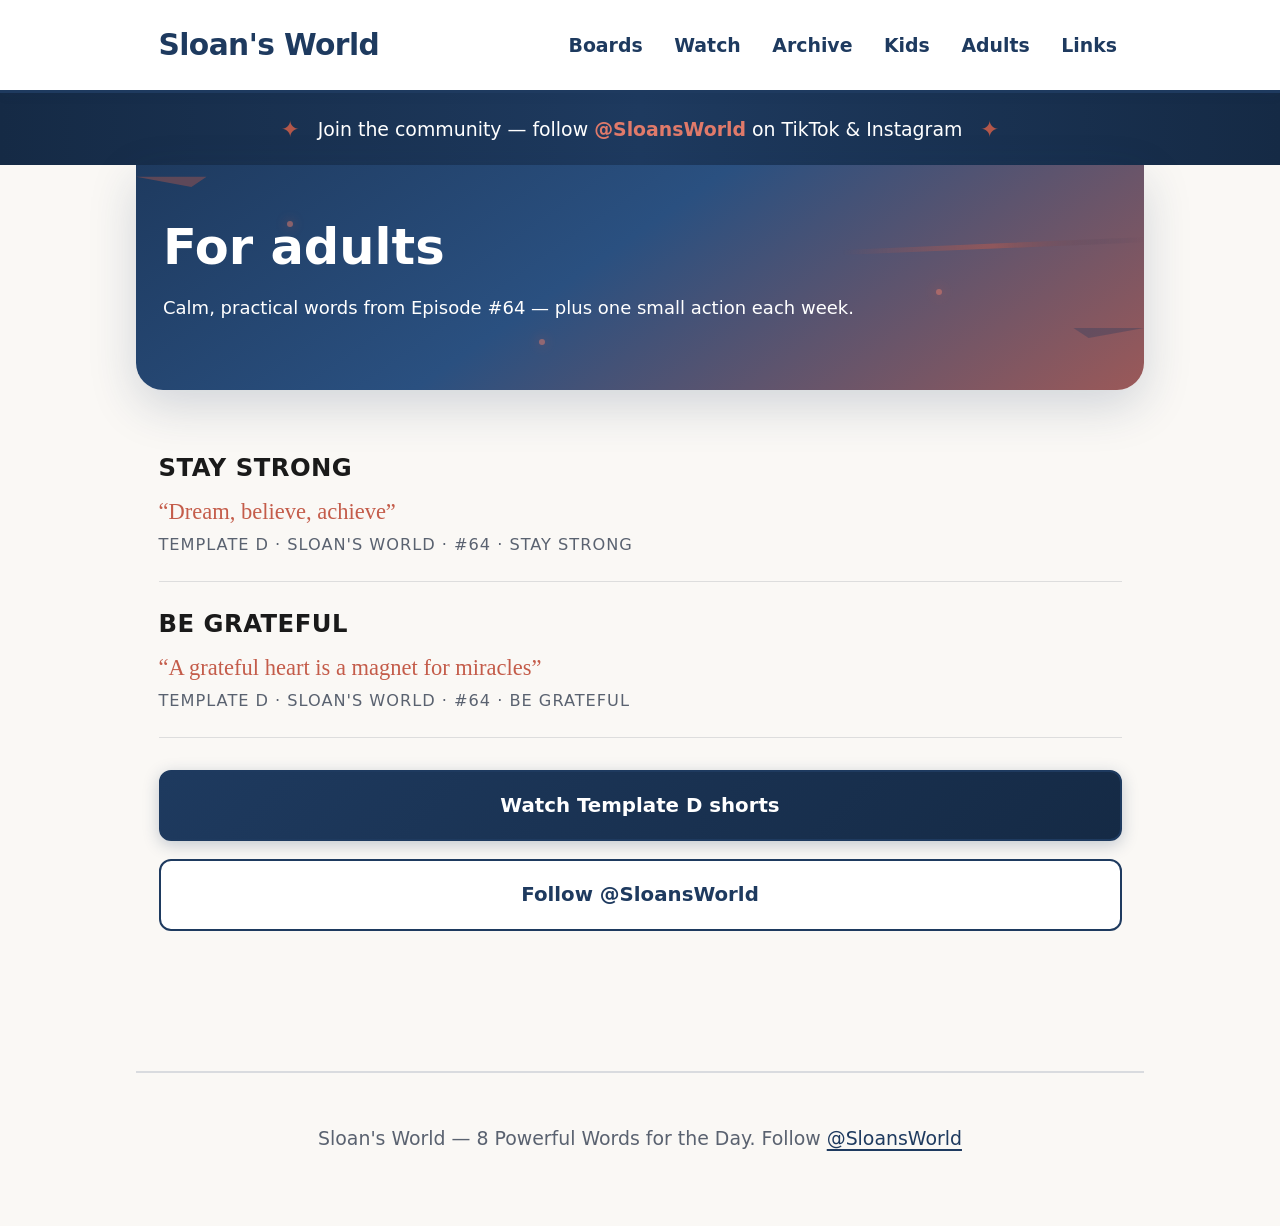
==== commit d9d4b915: "Publish board gallery and board-first homepage build" ====
--- a/adults/index.html
+++ b/adults/index.html
@@ -1,3 +1,3 @@
-<!DOCTYPE html><html lang="en"> <head><meta charset="utf-8"><meta name="viewport" content="width=device-width, initial-scale=1, viewport-fit=cover"><meta name="description" content="Sloan's World — adult pause: stay strong, be grateful."><meta name="theme-color" content="#1E3A5F"><title>Adults · Sloan&#39;s World</title><link rel="stylesheet" href="/_astro/adults.B_kPYeki.css"></head> <body> <header class="site-header"> <div class="inner"> <a class="logo" href="/">Sloan&#39;s World</a> <nav aria-label="Main"> <a href="/watch/">Watch</a> <a href="/archive/">Archive</a> <a href="/kids/">Kids</a> <a href="/adults/">Adults</a> <a href="/hub/">Links</a> </nav> </div> </header> <div class="social-proof"> <span class="social-proof__icon" aria-hidden="true">✦</span> <p class="social-proof__text">
+<!DOCTYPE html><html lang="en"> <head><meta charset="utf-8"><meta name="viewport" content="width=device-width, initial-scale=1, viewport-fit=cover"><meta name="description" content="Sloan's World — adult pause: stay strong, be grateful."><meta name="theme-color" content="#1E3A5F"><title>Adults · Sloan&#39;s World</title><link rel="stylesheet" href="/_astro/adults.lb2cjWt0.css"></head> <body> <header class="site-header"> <div class="inner"> <a class="logo" href="/">Sloan&#39;s World</a> <nav aria-label="Main"> <a href="/boards/">Boards</a> <a href="/watch/">Watch</a> <a href="/archive/">Archive</a> <a href="/kids/">Kids</a> <a href="/adults/">Adults</a> <a href="/hub/">Links</a> </nav> </div> </header> <div class="social-proof"> <span class="social-proof__icon" aria-hidden="true">✦</span> <p class="social-proof__text">
 Join the community — follow <strong>@SloansWorld</strong> on TikTok &amp; Instagram
 </p> <span class="social-proof__icon" aria-hidden="true">✦</span> </div> <main class="wrap">  <div class="hero-banner"> <div class="hero-decor" aria-hidden="true"> <svg class="hero-decor__svg" viewBox="0 0 400 200" preserveAspectRatio="xMidYMid slice"> <defs> <linearGradient id="streakGrad" x1="0%" y1="0%" x2="100%" y2="0%"> <stop offset="0%" stop-color="#C45C4A" stop-opacity="0"></stop> <stop offset="50%" stop-color="#C45C4A" stop-opacity="0.85"></stop> <stop offset="100%" stop-color="#1E3A5F" stop-opacity="0"></stop> </linearGradient> </defs> <g class="hero-decor__streak hero-decor__streak--1"> <line x1="0" y1="40" x2="120" y2="38" stroke="url(#streakGrad)" stroke-width="3" stroke-linecap="round"></line> </g> <g class="hero-decor__streak hero-decor__streak--2"> <line x1="280" y1="90" x2="400" y2="85" stroke="url(#streakGrad)" stroke-width="2" stroke-linecap="round"></line> </g> <g class="hero-decor__streak hero-decor__streak--3"> <line x1="50" y1="150" x2="180" y2="148" stroke="url(#streakGrad)" stroke-width="2.5" stroke-linecap="round"></line> </g> <g class="hero-decor__jet hero-decor__jet--1"> <path d="M0 60 L28 60 L22 56 L28 60 L22 64 Z" fill="#C45C4A" opacity="0.7"></path> </g> <g class="hero-decor__jet hero-decor__jet--2"> <path d="M400 120 L372 120 L378 116 L372 120 L378 124 Z" fill="#1E3A5F" opacity="0.55"></path> </g> <g class="hero-decor__missile hero-decor__missile--1"> <ellipse cx="200" cy="30" rx="8" ry="3" fill="#C45C4A" opacity="0.5"></ellipse> <line x1="192" y1="30" x2="160" y2="32" stroke="#C45C4A" stroke-width="1.5" opacity="0.4"></line> </g> <g class="hero-decor__missile hero-decor__missile--2"> <ellipse cx="320" cy="170" rx="7" ry="2.5" fill="#1E3A5F" opacity="0.45"></ellipse> <line x1="313" y1="170" x2="285" y2="168" stroke="#1E3A5F" stroke-width="1.5" opacity="0.35"></line> </g> </svg> <span class="hero-decor__spark hero-decor__spark--1"></span> <span class="hero-decor__spark hero-decor__spark--2"></span> <span class="hero-decor__spark hero-decor__spark--3"></span> </div> <section class="hero"> <h1>For adults</h1> <p>Calm, practical words from Episode #64 — plus one small action each week.</p> </section> </div> <ul class="word-list"> <li> <div class="headline">Stay Strong</div> <div class="quote">&ldquo;Dream, believe, achieve&rdquo;</div> <span class="tag">Template D · Sloan&#39;s World · #64 · Stay Strong</span> </li><li> <div class="headline">Be Grateful</div> <div class="quote">&ldquo;A grateful heart is a magnet for miracles&rdquo;</div> <span class="tag">Template D · Sloan&#39;s World · #64 · Be Grateful</span> </li> </ul> <div class="btn-row"> <a class="btn btn-primary" href="/archive/64/">Watch Template D shorts</a> <a class="btn btn-secondary" href="/hub/">Follow @SloansWorld</a> </div>  </main> <footer class="wrap site-footer"> <p> Sloan&#39;s World — 8 Powerful Words for the Day. Follow  <a href="https://tiktok.com/@SloansWorld"> @SloansWorld </a> </p> </footer> </body></html>
--- a/_astro/adults.lb2cjWt0.css
+++ b/_astro/adults.lb2cjWt0.css
@@ -0,0 +1 @@
+:root{--navy: #1e3a5f;--navy-deep: #152a45;--coral: #c45c4a;--coral-light: #e07a6a;--board: #faf8f5;--ink: #1a1a1a;--muted: #5a6270;--white: #ffffff;--shadow: 0 8px 32px rgba(30, 58, 95, .12);--shadow-lg: 0 16px 48px rgba(30, 58, 95, .18);--font-sans: system-ui, -apple-system, "Segoe UI", Roboto, sans-serif;--font-hand: "Segoe Print", "Bradley Hand", cursive;--font-size-base: 1.125rem;--touch-min: 3rem;--video-max-w: min(100%, 28rem);--video-aspect: 9 / 16;--safe-top: env(safe-area-inset-top, 0px);--safe-bottom: env(safe-area-inset-bottom, 0px);--safe-left: env(safe-area-inset-left, 0px);--safe-right: env(safe-area-inset-right, 0px);--wrap-max: 56rem}*,*:before,*:after{box-sizing:border-box}html{font-family:var(--font-sans);font-size:var(--font-size-base);color:var(--ink);background:var(--board);line-height:1.6;-webkit-text-size-adjust:100%}body{margin:0;min-height:100vh;min-height:100dvh;padding-left:var(--safe-left);padding-right:var(--safe-right)}a{color:var(--navy);text-decoration-thickness:2px;text-underline-offset:4px}a:hover{color:var(--coral)}.wrap{max-width:var(--wrap-max);margin:0 auto;padding:1.75rem 1.25rem calc(3rem + var(--safe-bottom));padding-left:max(1.25rem,var(--safe-left));padding-right:max(1.25rem,var(--safe-right))}.site-header{position:sticky;top:0;z-index:100;padding-top:var(--safe-top);background:#ffffffeb;backdrop-filter:blur(12px);border-bottom:3px solid var(--navy);box-shadow:0 2px 12px #1e3a5f0f}.site-header .inner{max-width:var(--wrap-max);margin:0 auto;display:flex;flex-wrap:wrap;align-items:center;justify-content:space-between;gap:.75rem 1rem;padding:1rem 1.25rem;padding-left:max(1.25rem,var(--safe-left));padding-right:max(1.25rem,var(--safe-right))}.logo{font-size:clamp(1.35rem,4vw,1.65rem);font-weight:800;color:var(--navy);text-decoration:none;letter-spacing:-.02em}nav{display:flex;flex-wrap:wrap;gap:.5rem 1.25rem;font-size:1.05rem}nav a{text-decoration:none;font-weight:700;padding:.5rem .25rem;min-height:var(--touch-min);display:inline-flex;align-items:center}.social-proof{display:flex;align-items:center;justify-content:center;flex-wrap:wrap;gap:.75rem 1rem;padding:1rem 1.25rem;background:linear-gradient(90deg,var(--navy-deep),var(--navy),var(--navy-deep));color:var(--white);text-align:center;font-size:1.05rem}.social-proof__text{margin:0}.social-proof__text strong{color:var(--coral-light)}.social-proof__icon{font-size:1.25rem;color:var(--coral);opacity:.9}.hero-banner{position:relative;overflow:hidden;margin:-1.75rem -1.25rem 2rem;margin-left:calc(-1*max(1.25rem,var(--safe-left)));margin-right:calc(-1*max(1.25rem,var(--safe-right)));padding:2.5rem 1.5rem 2.75rem;background:linear-gradient(145deg,var(--navy) 0%,#2a5080 45%,var(--coral) 120%);color:var(--white);border-radius:0 0 1.5rem 1.5rem;box-shadow:var(--shadow-lg)}.hero-banner .hero h1,.hero-banner h1{font-size:clamp(2rem,6vw,2.75rem);margin:.5rem 0 .35rem;color:var(--white);line-height:1.15;font-weight:800}.hero-banner .tag,.hero-banner .episode-badge{color:#ffffffeb}.hero-banner .episode-badge{background:var(--coral);font-size:.95rem;padding:.35rem .85rem}.hero{margin:2rem 0;position:relative;z-index:1}.hero h1{font-size:clamp(1.85rem,5vw,2.5rem);color:var(--navy);margin:0 0 .5rem;font-weight:800;line-height:1.2}.hero-banner .hero{margin:0}.hero-decor{position:absolute;inset:0;pointer-events:none;opacity:.55}.hero-decor__svg{width:100%;height:100%}.hero-decor__streak--1{animation:streak-drift 8s ease-in-out infinite}.hero-decor__streak--2{animation:streak-drift 11s ease-in-out infinite reverse}.hero-decor__streak--3{animation:streak-drift 9s ease-in-out infinite 1s}.hero-decor__jet--1{animation:jet-fly 14s linear infinite}.hero-decor__jet--2{animation:jet-fly-rev 18s linear infinite}.hero-decor__missile--1{animation:missile-glide 12s ease-in-out infinite}.hero-decor__missile--2{animation:missile-glide 15s ease-in-out infinite 2s reverse}.hero-decor__spark{position:absolute;width:6px;height:6px;border-radius:50%;background:var(--coral-light);box-shadow:0 0 12px var(--coral)}.hero-decor__spark--1{top:25%;left:15%;animation:spark-pulse 3s ease-in-out infinite}.hero-decor__spark--2{top:55%;right:20%;animation:spark-pulse 4s ease-in-out infinite .5s}.hero-decor__spark--3{bottom:20%;left:40%;animation:spark-pulse 3.5s ease-in-out infinite 1s}@keyframes streak-drift{0%,to{transform:translate(0);opacity:.4}50%{transform:translate(24px);opacity:1}}@keyframes jet-fly{0%{transform:translate(-40px)}to{transform:translate(440px)}}@keyframes jet-fly-rev{0%{transform:translate(40px)}to{transform:translate(-440px)}}@keyframes missile-glide{0%,to{transform:translate(0) rotate(0)}50%{transform:translate(30px,-8px) rotate(2deg)}}@keyframes spark-pulse{0%,to{opacity:.3;transform:scale(.8)}50%{opacity:1;transform:scale(1.2)}}@media(prefers-reduced-motion:reduce){.hero-decor__streak,.hero-decor__jet,.hero-decor__missile,.hero-decor__spark{animation:none!important}}.episode-badge{display:inline-block;background:var(--navy);color:#fff;padding:.35rem .85rem;border-radius:6px;font-size:.95rem;font-weight:700;letter-spacing:.04em}.section-gradient{background:linear-gradient(180deg,var(--white) 0%,var(--board) 100%);margin:2rem -1.25rem;margin-left:calc(-1*max(1.25rem,var(--safe-left)));margin-right:calc(-1*max(1.25rem,var(--safe-right)));padding:2rem max(1.25rem,var(--safe-left));border-radius:1rem}.episode-grid{display:grid;grid-template-columns:1fr;gap:1.25rem;margin:1.5rem 0;list-style:none;padding:0}@media(min-width:390px){.episode-grid{grid-template-columns:repeat(auto-fill,minmax(min(100%,18rem),1fr))}}.episode-card{background:var(--white);border-radius:14px;border:2px solid rgba(30,58,95,.12);box-shadow:var(--shadow);padding:1.35rem 1.25rem;transition:transform .2s ease,box-shadow .2s ease}.episode-card:hover{transform:translateY(-3px);box-shadow:var(--shadow-lg);border-color:var(--coral)}.episode-card a{text-decoration:none;font-size:1.2rem}.episode-card .tag{margin-top:.5rem;font-size:.9rem}.board-img{width:100%;border-radius:14px;border:4px solid var(--navy);background:#e8e4df;min-height:220px;object-fit:contain;box-shadow:var(--shadow)}.board-hero-wrap{margin:1.25rem 0 2rem;padding:0;width:100vw;max-width:100%;margin-left:calc(50% - 50vw);margin-right:calc(50% - 50vw);background:linear-gradient(180deg,#e8e4df 0%,var(--board) 100%);border-block:5px solid var(--navy);box-shadow:var(--shadow-lg)}.board-spotlight{margin:-1.75rem -1.25rem 0;margin-left:calc(-1*max(1.25rem,var(--safe-left)));margin-right:calc(-1*max(1.25rem,var(--safe-right)));padding:0 0 1.5rem}.board-spotlight__title{font-size:clamp(1.75rem,5vw,2.5rem);font-weight:800;color:var(--navy);text-align:center;margin:1.25rem 1rem .5rem;line-height:1.15}.board-spotlight__meta{text-align:center;margin:0 1rem .75rem}.board-hero{display:block;width:100%;max-width:none;min-height:min(50vh,56vw);height:auto;margin:0;padding:0;border:none;border-radius:0;box-shadow:none;object-fit:contain;object-position:center;background:#e8e4df;image-rendering:-webkit-optimize-contrast;image-rendering:crisp-edges}.board-gallery{list-style:none;margin:2rem 0;padding:0;display:grid;grid-template-columns:repeat(auto-fill,minmax(min(100%,16rem),1fr));gap:1.25rem}.board-gallery__item a{display:block;text-decoration:none;color:inherit;border-radius:14px;overflow:hidden;border:3px solid var(--navy);background:var(--board);box-shadow:var(--shadow);transition:transform .15s ease}.board-gallery__item a:hover{transform:translateY(-2px)}.board-gallery__item img{display:block;width:100%;aspect-ratio:4 / 3;object-fit:contain;background:#e8e4df}.board-gallery__caption{padding:.75rem 1rem 1rem}.board-gallery__pending{display:inline-block;margin-top:.35rem;color:var(--terracotta)}.videos-secondary{margin-top:2.5rem}.videos-secondary h2{font-size:clamp(1.2rem,3.5vw,1.5rem)}.videos-secondary .video-frame{max-width:min(100%,16rem)}.videos-secondary .shorts-grid{gap:1rem}@media(min-width:768px){.videos-secondary .shorts-grid{grid-template-columns:repeat(auto-fill,minmax(12rem,1fr))}}.video-frame{margin:0 auto 1.75rem;max-width:var(--video-max-w)}.video-frame__aspect{position:relative;width:100%;aspect-ratio:var(--video-aspect);max-height:min(85dvh,calc(100dvh - var(--safe-top) - var(--safe-bottom) - 8rem));margin:0 auto;border-radius:16px;overflow:hidden;border:4px solid var(--navy);background:#0a0a0a;box-shadow:var(--shadow-lg)}.video-frame__video{position:absolute;inset:0;width:100%;height:100%;object-fit:contain}.video-frame[data-fit=cover] .video-frame__video{object-fit:cover}.video-frame__caption{margin-top:.75rem;text-align:center;font-size:1.05rem;font-weight:700;color:var(--navy)}.shorts-grid{display:grid;grid-template-columns:1fr;gap:1.5rem;margin-top:1.25rem}@media(min-width:390px){.shorts-grid{grid-template-columns:repeat(auto-fill,minmax(min(100%,16rem),1fr))}}@media(min-width:768px){.video-frame{max-width:min(28rem,100%)}}.word-list{list-style:none;padding:0;margin:1.5rem 0}.word-list li{padding:1.25rem 0;border-bottom:1px solid #ddd}.word-list .headline{font-size:1.35rem;font-weight:800;text-transform:uppercase;color:var(--ink);letter-spacing:.02em}.word-list .quote{font-family:var(--font-hand);color:var(--coral);font-size:1.25rem;margin-top:.35rem}.tag{font-size:.9rem;text-transform:uppercase;letter-spacing:.06em;color:var(--muted)}h2{font-size:clamp(1.4rem,4vw,1.75rem);color:var(--navy);margin-top:2rem}.btn-row{display:flex;flex-direction:column;gap:1rem;margin:1.75rem 0}.btn{display:flex;align-items:center;justify-content:center;text-align:center;padding:1rem 1.25rem;min-height:var(--touch-min);border-radius:12px;font-weight:700;font-size:1.1rem;text-decoration:none;border:2px solid var(--navy);transition:transform .15s ease,background .15s ease}.btn:active{transform:scale(.98)}.btn-primary{background:linear-gradient(135deg,var(--navy),var(--navy-deep));color:#fff;border-color:var(--navy);box-shadow:0 4px 16px #1e3a5f40}.btn-primary:hover{background:var(--coral);border-color:var(--coral);color:#fff}.btn-secondary{background:#fff;color:var(--navy)}.btn-secondary:hover{background:var(--board);color:var(--coral)}.hub .btn{font-size:1.12rem}.hub-links{display:flex;flex-direction:column;gap:1rem}.hub-links .btn:before{margin-right:.5rem;font-size:1.35rem}.hub-links .btn--watch:before{content:"▶"}.hub-links .btn--social:before{content:"★"}footer.site-footer{margin-top:3rem;padding-top:1.75rem;border-top:2px solid rgba(30,58,95,.15);font-size:1.05rem;color:var(--muted);text-align:center}.community{font-style:italic;background:#fff;padding:1.5rem 1.35rem;border-left:5px solid var(--coral);margin:1.75rem 0;border-radius:0 12px 12px 0;font-size:1.12rem;box-shadow:var(--shadow)}@media(min-width:390px)and (max-width:430px){:root{--font-size-base: 1.125rem}.video-frame__aspect{max-height:min(78dvh,720px)}}
